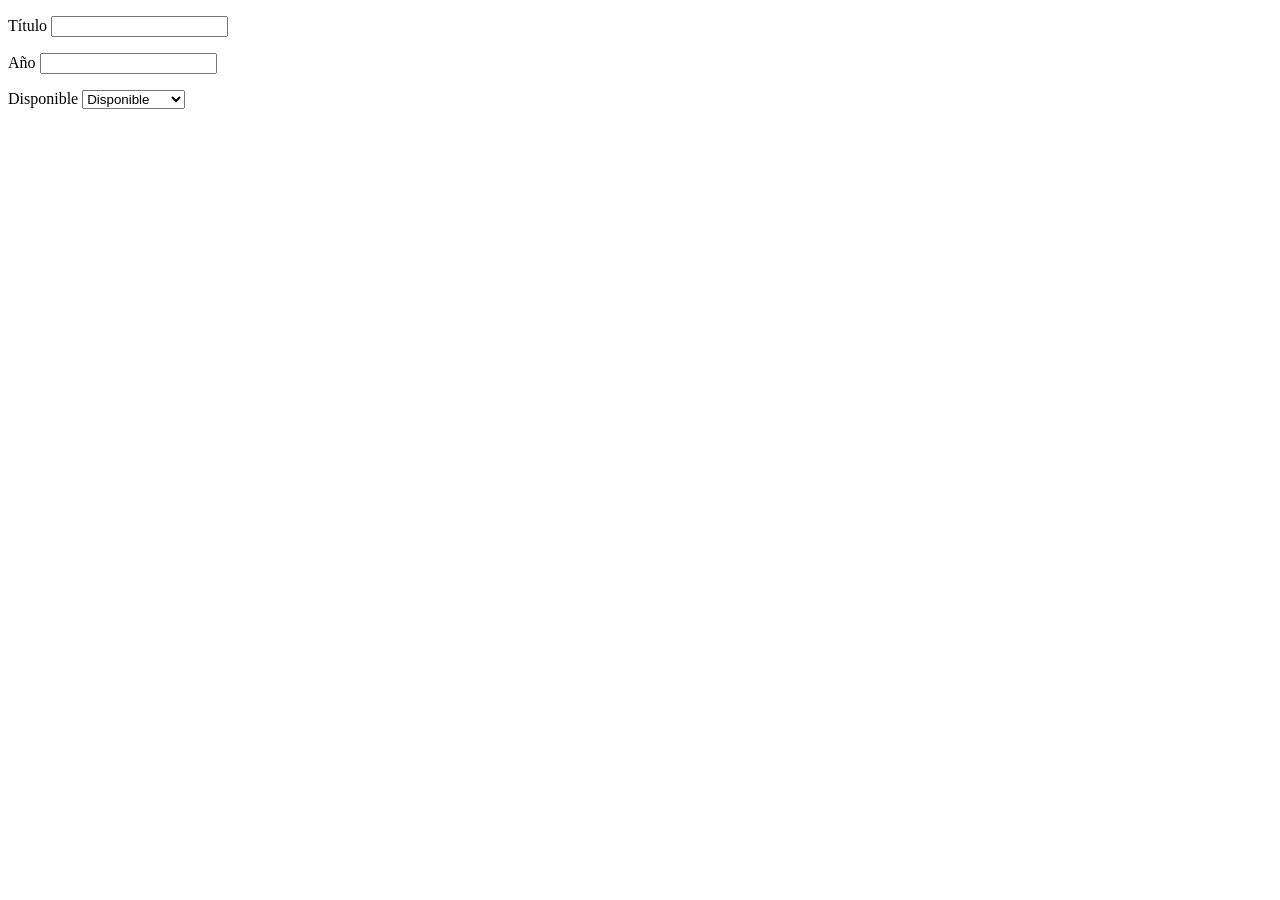
==== bibliotecacie/src/main/webapp/dvdformulario.html @ 76f6b324 "lara" ====
<!DOCTYPE html>
<html lang="es">
<head>
<meta charset="UTF-8">
<title>Formulario DVD</title>
</head>
<body>

<form action=""method="post">

	<p>
	<label for="titulo"> Título</label>
	<input type="text" name="titulo" id="titulo"/>
	</p>
	
	<p>
	<label for="año"> Año</label>
	<input type="number" name="año" id="año"/>
	</p>
	
	<p>
	<label for="disponible"> Disponible</label>
	<select name="disponible" id="disponible">
		<option value="true">Disponible</option>
		<option value="false">No disponible</option>
	</select>
	</p>







</form>


</body>
</html>
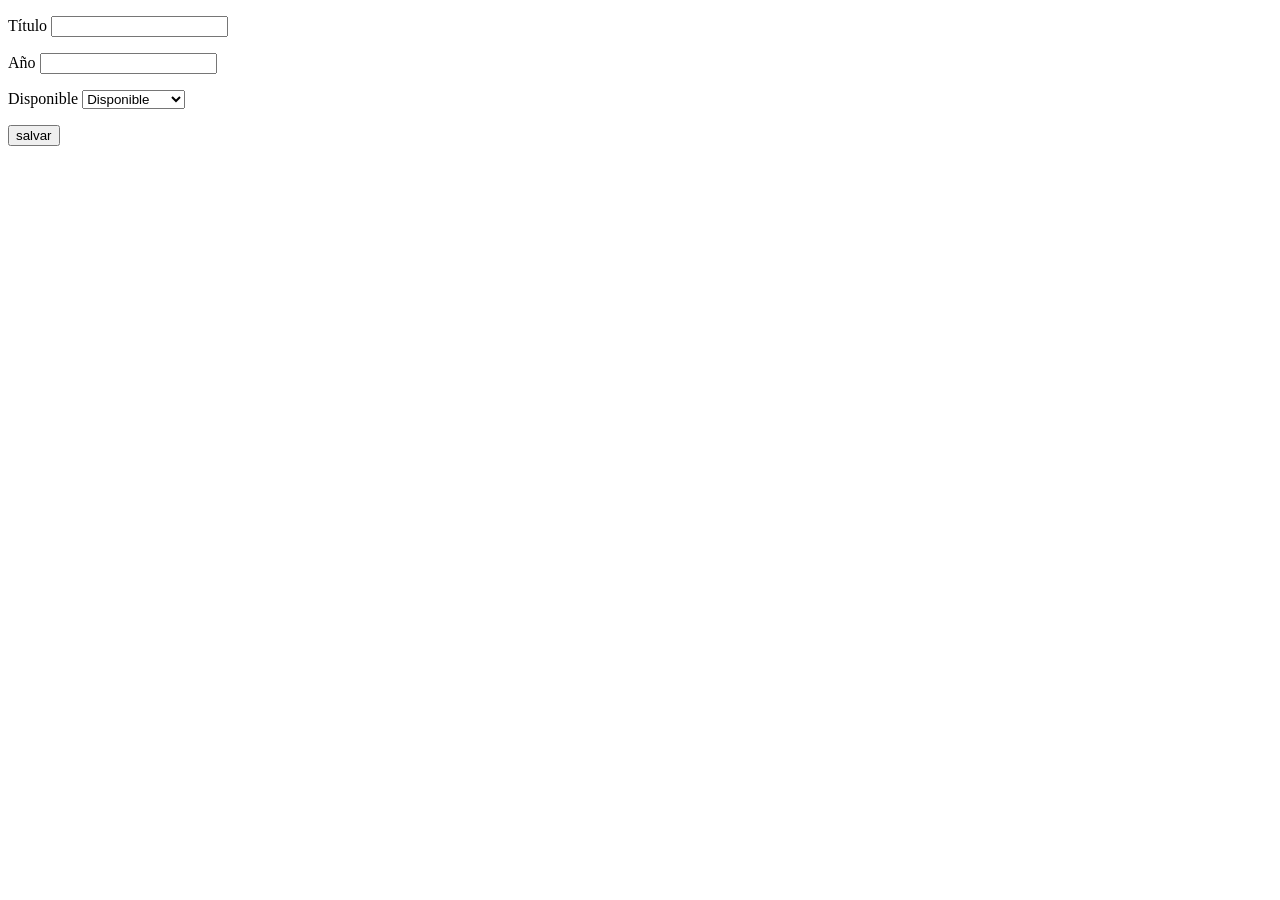
==== commit a666a2f9: "ejercicio de dvd con el fallo de insertar resuelto" ====
--- a/bibliotecacie/src/main/webapp/dvdformulario.html
+++ b/bibliotecacie/src/main/webapp/dvdformulario.html
@@ -6,33 +6,33 @@
 </head>
 <body>
 
-<form action=""method="post">
+	<form action="DvdServlet" method="post">
 
-	<p>
-	<label for="titulo"> Título</label>
-	<input type="text" name="titulo" id="titulo"/>
-	</p>
-	
-	<p>
-	<label for="año"> Año</label>
-	<input type="number" name="año" id="año"/>
-	</p>
-	
-	<p>
-	<label for="disponible"> Disponible</label>
-	<select name="disponible" id="disponible">
-		<option value="true">Disponible</option>
-		<option value="false">No disponible</option>
-	</select>
-	</p>
+		<p>
+			<label for="titulo"> Título</label> <input type="text" name="titulo"
+				id="titulo" />
+		</p>
+
+		<p>
+			<label for="anio"> Año</label> <input type="number" name="anio"
+				id="anio" />
+		</p>
+
+		<p>
+			<label for="disponible"> Disponible</label> <select name="disponible"
+				id="disponible">
+				<option value="true">Disponible</option>
+				<option value="false">No disponible</option>
+			</select>
+		</p>
+
+		<input type="hidden" name="comando" value="salvardvd" /> <input
+			type="submit" value="salvar">
 
 
 
 
-
-
-
-</form>
+	</form>
 
 
 </body>
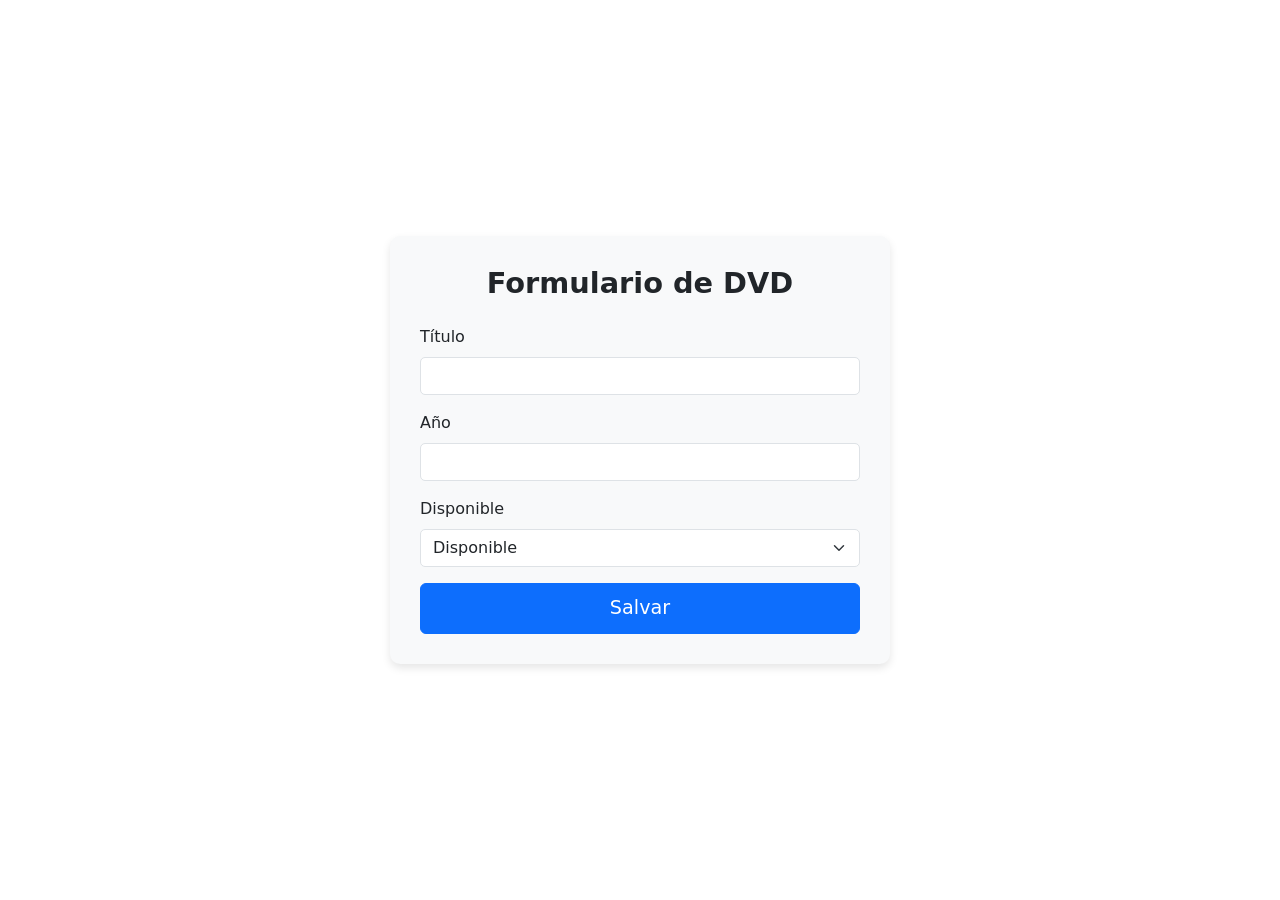
==== commit 163b5e64: "formulario dvd" ====
--- a/bibliotecacie/src/main/webapp/dvdformulario.html
+++ b/bibliotecacie/src/main/webapp/dvdformulario.html
@@ -1,39 +1,83 @@
 <!DOCTYPE html>
 <html lang="es">
 <head>
-<meta charset="UTF-8">
-<title>Formulario DVD</title>
+    <meta charset="UTF-8">
+    <meta name="viewport" content="width=device-width, initial-scale=1.0">
+    <title>Formulario DVD</title>
+    <!-- Enlace a Bootstrap CSS -->
+    <link href="https://cdn.jsdelivr.net/npm/bootstrap@5.3.3/dist/css/bootstrap.min.css" rel="stylesheet" integrity="sha384-QWTKZyjpPEjISv5WaRU9OFeRpok6YctnYmDr5pNlyT2bRjXh0JMhjY6hW+ALEwIH" crossorigin="anonymous">
+    <style>
+        /* Centrado del formulario en la página */
+        .form-container {
+            min-height: 100vh;
+            display: flex;
+            justify-content: center;
+            align-items: center;
+        }
+        .form-card {
+            background-color: #f8f9fa;
+            border-radius: 10px;
+            padding: 30px;
+            box-shadow: 0 4px 8px rgba(0, 0, 0, 0.1);
+            width: 100%;
+            max-width: 500px;
+        }
+        .form-title {
+            font-size: 1.8rem;
+            font-weight: bold;
+            text-align: center;
+            margin-bottom: 1.5rem;
+        }
+        .form-control, .form-select {
+            border-radius: 5px;
+        }
+        .btn-custom {
+            width: 100%;
+            padding: 10px;
+            font-size: 1.2rem;
+        }
+    </style>
 </head>
 <body>
 
-	<form action="DvdServlet" method="post">
+    <!-- Contenedor para centrar el formulario -->
+    <div class="form-container">
+        <!-- Formulario en tarjeta (form-card) -->
+        <div class="form-card">
+            <h2 class="form-title">Formulario de DVD</h2>
 
-		<p>
-			<label for="titulo"> Título</label> <input type="text" name="titulo"
-				id="titulo" />
-		</p>
+            <!-- Formulario de entrada -->
+            <form action="DvdServlet" method="post">
+                <!-- Título -->
+                <div class="mb-3">
+                    <label for="titulo" class="form-label">Título</label>
+                    <input type="text" name="titulo" id="titulo" class="form-control" required>
+                </div>
 
-		<p>
-			<label for="anio"> Año</label> <input type="number" name="anio"
-				id="anio" />
-		</p>
+                <!-- Año -->
+                <div class="mb-3">
+                    <label for="anio" class="form-label">Año</label>
+                    <input type="number" name="anio" id="anio" class="form-control" required>
+                </div>
 
-		<p>
-			<label for="disponible"> Disponible</label> <select name="disponible"
-				id="disponible">
-				<option value="true">Disponible</option>
-				<option value="false">No disponible</option>
-			</select>
-		</p>
+                <!-- Disponible -->
+                <div class="mb-3">
+                    <label for="disponible" class="form-label">Disponible</label>
+                    <select name="disponible" id="disponible" class="form-select" required>
+                        <option value="true">Disponible</option>
+                        <option value="false">No disponible</option>
+                    </select>
+                </div>
 
-		<input type="hidden" name="comando" value="salvardvd" /> <input
-			type="submit" value="salvar">
+                <!-- Botón de enviar -->
+                <input type="hidden" name="comando" value="salvardvd">
+                <button type="submit" class="btn btn-primary btn-custom">Salvar</button>
+            </form>
+        </div>
+    </div>
 
-
-
-
-	</form>
-
+    <!-- Enlace a Bootstrap JS (para componentes interactivos como el dropdown) -->
+    <script src="https://cdn.jsdelivr.net/npm/bootstrap@5.3.3/dist/js/bootstrap.bundle.min.js" integrity="sha384-YvpcrYf0tY3lHB60NNkmXc5s9fDVZLESaAA55NDzOxhy9GkcIdslK1eN7N6jIeHz" crossorigin="anonymous"></script>
 
 </body>
 </html>
